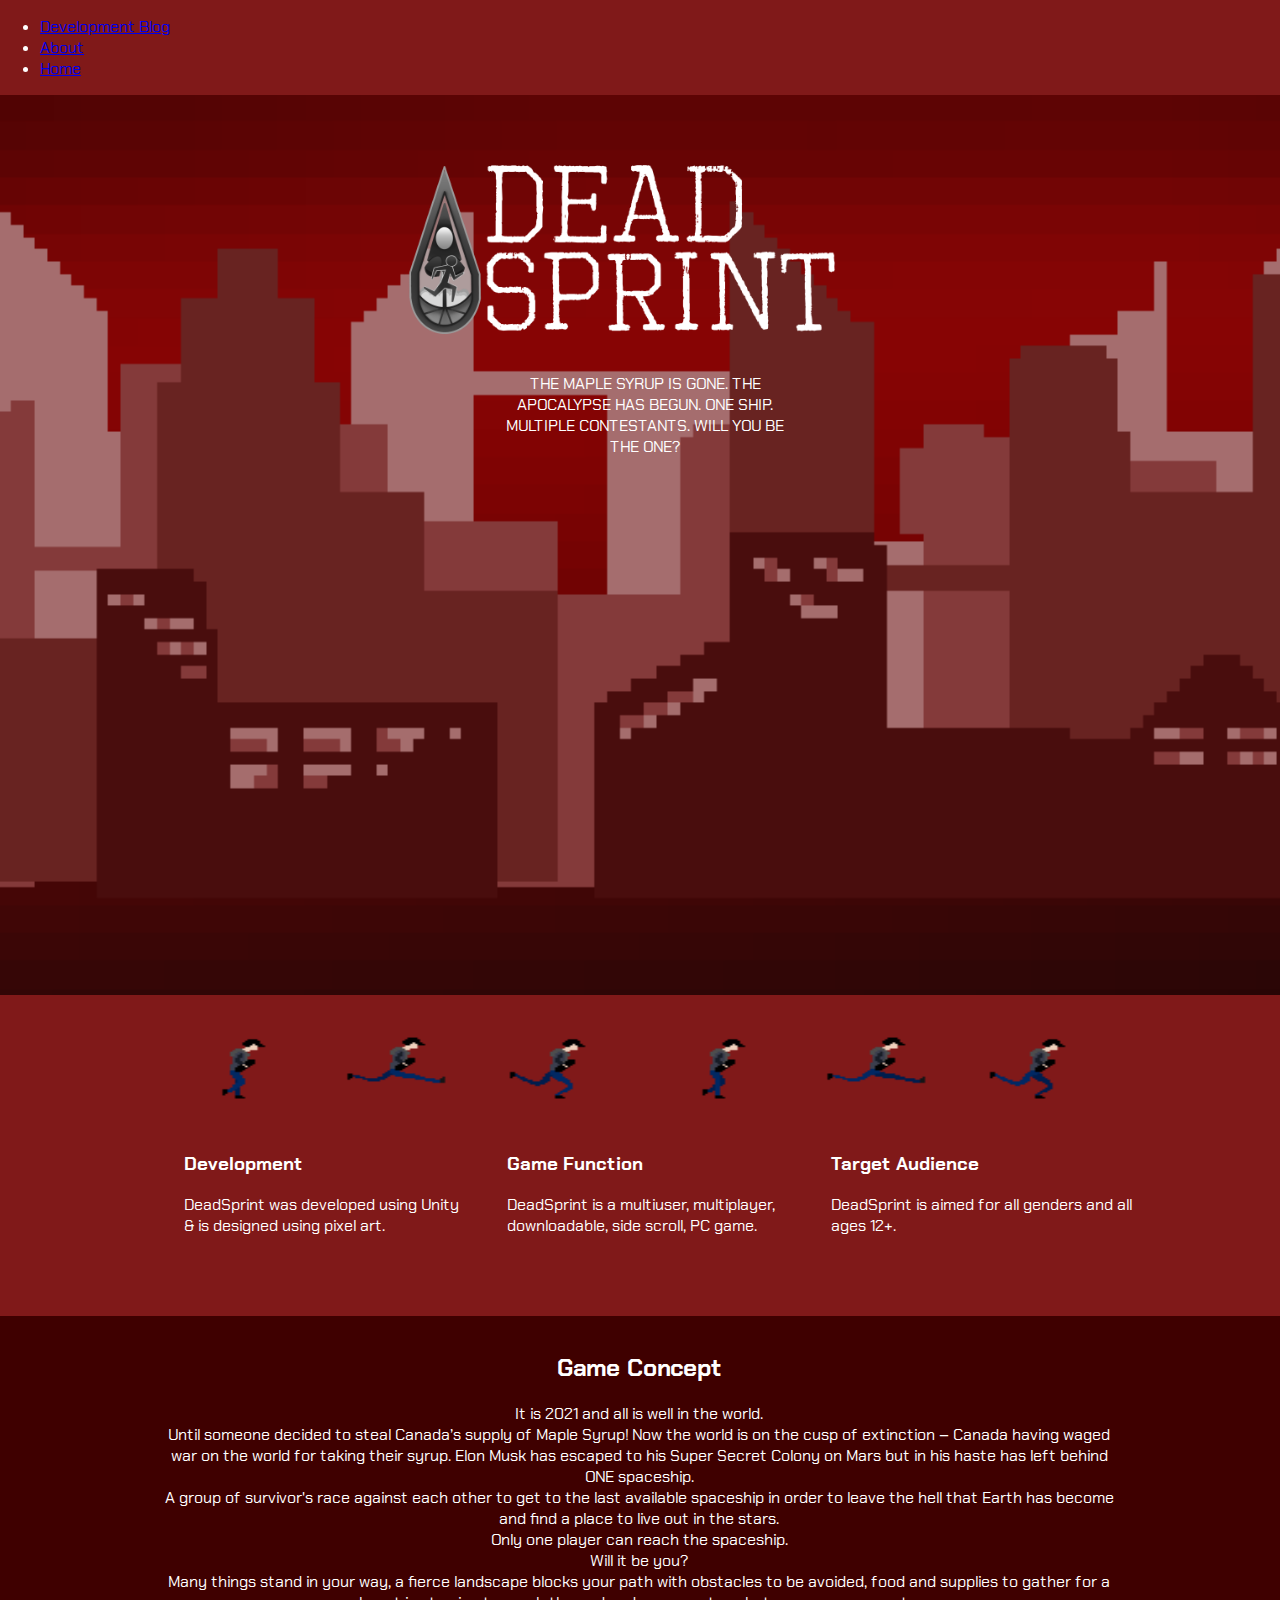
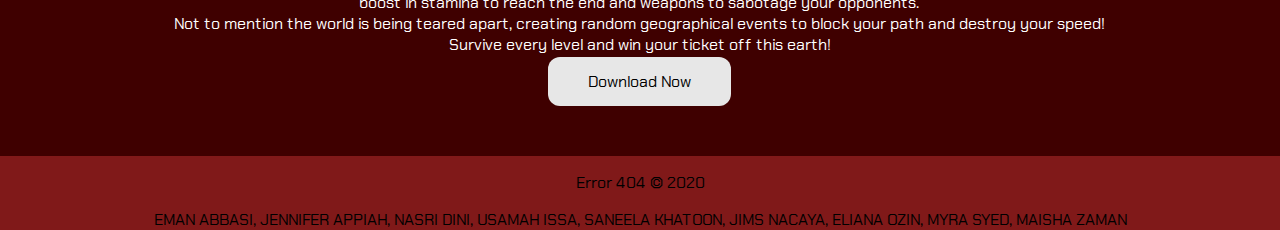
==== About.html @ ffdc812d "Add files via upload" ====
<!DOCTYPE html>
<html lang="en">
<head>
	<meta charset ="UTF-8">
	<meta name ="viewport" content="width=device-width, initial-scale=1.0">
	
	<link href="https://fonts.googleapis.com/css2?family=Chakra+Petch:wght@300&display=swap" rel="stylesheet">
	<link rel="stylesheet"  href="newstyle.css">
	<title>Dead Sprint</title>
</head>
<body>

<nav>
<ul>
<li><a href="Developmentblog.html">Development Blog</a></li>
<li><a href="About.html">About</a></li>
<li><a href="index.html">Home</a></li>
</ul>
</nav>
<header class="main">
</ul>
</nav>

	<header class="main">
		<div class="opening">
			<center><img src="Deadsprintlogo1_whitefull.png" class="logo" alt="centered image" height="210"> </center>
			<div class="text">
				THE MAPLE SYRUP IS GONE. THE APOCALYPSE HAS BEGUN. 
				ONE SHIP. MULTIPLE CONTESTANTS. WILL YOU BE THE ONE?
			</div>
			
		</div>
	</header>
	
	<section class="key-facts">
		<center><img src="Player1Spritesheet.png" class="character" alt="centered image" height="100" width="75%"> </center>
		<div class="container block">
			<div>
				<h3>Development</h3>
				<p>DeadSprint was developed using Unity <br> & is designed using pixel art.</p>
			</div>
			<div>
				<h3>Game Function</h3>
				<p>DeadSprint is a multiuser, multiplayer, 
				downloadable, side scroll, PC game.</p>
			</div>
			<div>
				<h3>Target Audience</h3>
				<p>DeadSprint is aimed for all genders and all ages 12+.</p>
			</div>
		</div>
	</section>
	
	<section class="concept">
		<div class="container">
			<div>
				<h2>Game Concept</h2>
				<p>It is 2021 and all is well in the world.<br>
				Until someone decided to steal Canada’s supply of Maple Syrup! Now the world is on the cusp of extinction 
				– Canada having waged war on the world for taking their syrup. Elon Musk has escaped to his Super Secret 
				Colony on Mars but in his haste has left behind ONE spaceship.<br>
				A group of survivor's race against each other to get to the last available spaceship in order to leave the hell that Earth 
				has become and find a place to live out in the stars.<br>Only one player can reach
				the spaceship.<br> Will it be you?<br> Many things stand in your way, a fierce landscape blocks your path with obstacles 
				to be avoided, food and supplies to gather for a boost in stamina to reach the end and weapons to sabotage your opponents. <br>
				Not to mention the world is being teared apart, creating random geographical events to block your path and destroy your speed! 
				Survive every level and win your ticket off this earth! </p>
			</div>	
			<div class="center">
				<a href="Build" class="minor-download" download>Download Now</a>
			</div>
		</div>
	</section>
	
	<footer class="copyright">
		<p>Error 404 &copy; 2020</p>
		<p>EMAN ABBASI, JENNIFER APPIAH, NASRI DINI, USAMAH ISSA, SANEELA KHATOON, JIMS NACAYA, ELIANA OZIN, MYRA SYED, MAISHA ZAMAN </p>
	</footer>
</body>
<html>
---- newstyle.css ----
body{
	background: rgba(114, 0, 0, 0.9);
	margin: 0;
	color: rgb(255, 255, 255);
	font-family: 'Chakra Petch', sans-serif;	
}

.main{
	height: 100vh;
	width: 100%;
	background-image: url('background.png');
	background-size: cover;
	background-repeat: no-repeat;
	background-position: center;
}

.opening{
	position: absolute;
	top: 5%;
	left: 50%;
	margin-top: 105px;
	margin-left:-145px;
	width: 300px;
	height: 350px;
	text-align: center;
}

.opening .logo {
	margin-left: -115px;
}

.opening .text{
	margin-top: 0.5rem;
	margin-bottom: 1.5rem;
}

.opening .main-download{
	font-size: 16px;
	padding: 14px 40px;
	border-radius: 12px;
	background-color: #e7e7e7; 
	color: black;
	text-decoration: none;
}
.opening .main-download:hover {
	background-color: #555555; 
	color: white;
}

.key-facts .character{
	margin-top: 1rem;
}
.container{
	max-width: 960px;
	margin: auto;
	overflow: hidden;
	padding: 1rem 1rem 4rem 4rem;
}

.block {
	display: grid;
	grid-gap: 10px;
	grid-template-columns: 1fr 1fr 1fr;
}

.concept{
	background-color: #3f0000;
	text-align: center;
	margin-left: -50px;	
}

.concept .minor-download{
	font-size: 16px;
	padding: 14px 40px;
	border-radius: 12px;
	background-color: #e7e7e7; 
	color: black;
	text-decoration: none;
}
.concept .minor-download:hover {
	background-color: #555555; 
	color: white;
}

.copyright{
	text-align: center;
	color: black;
}
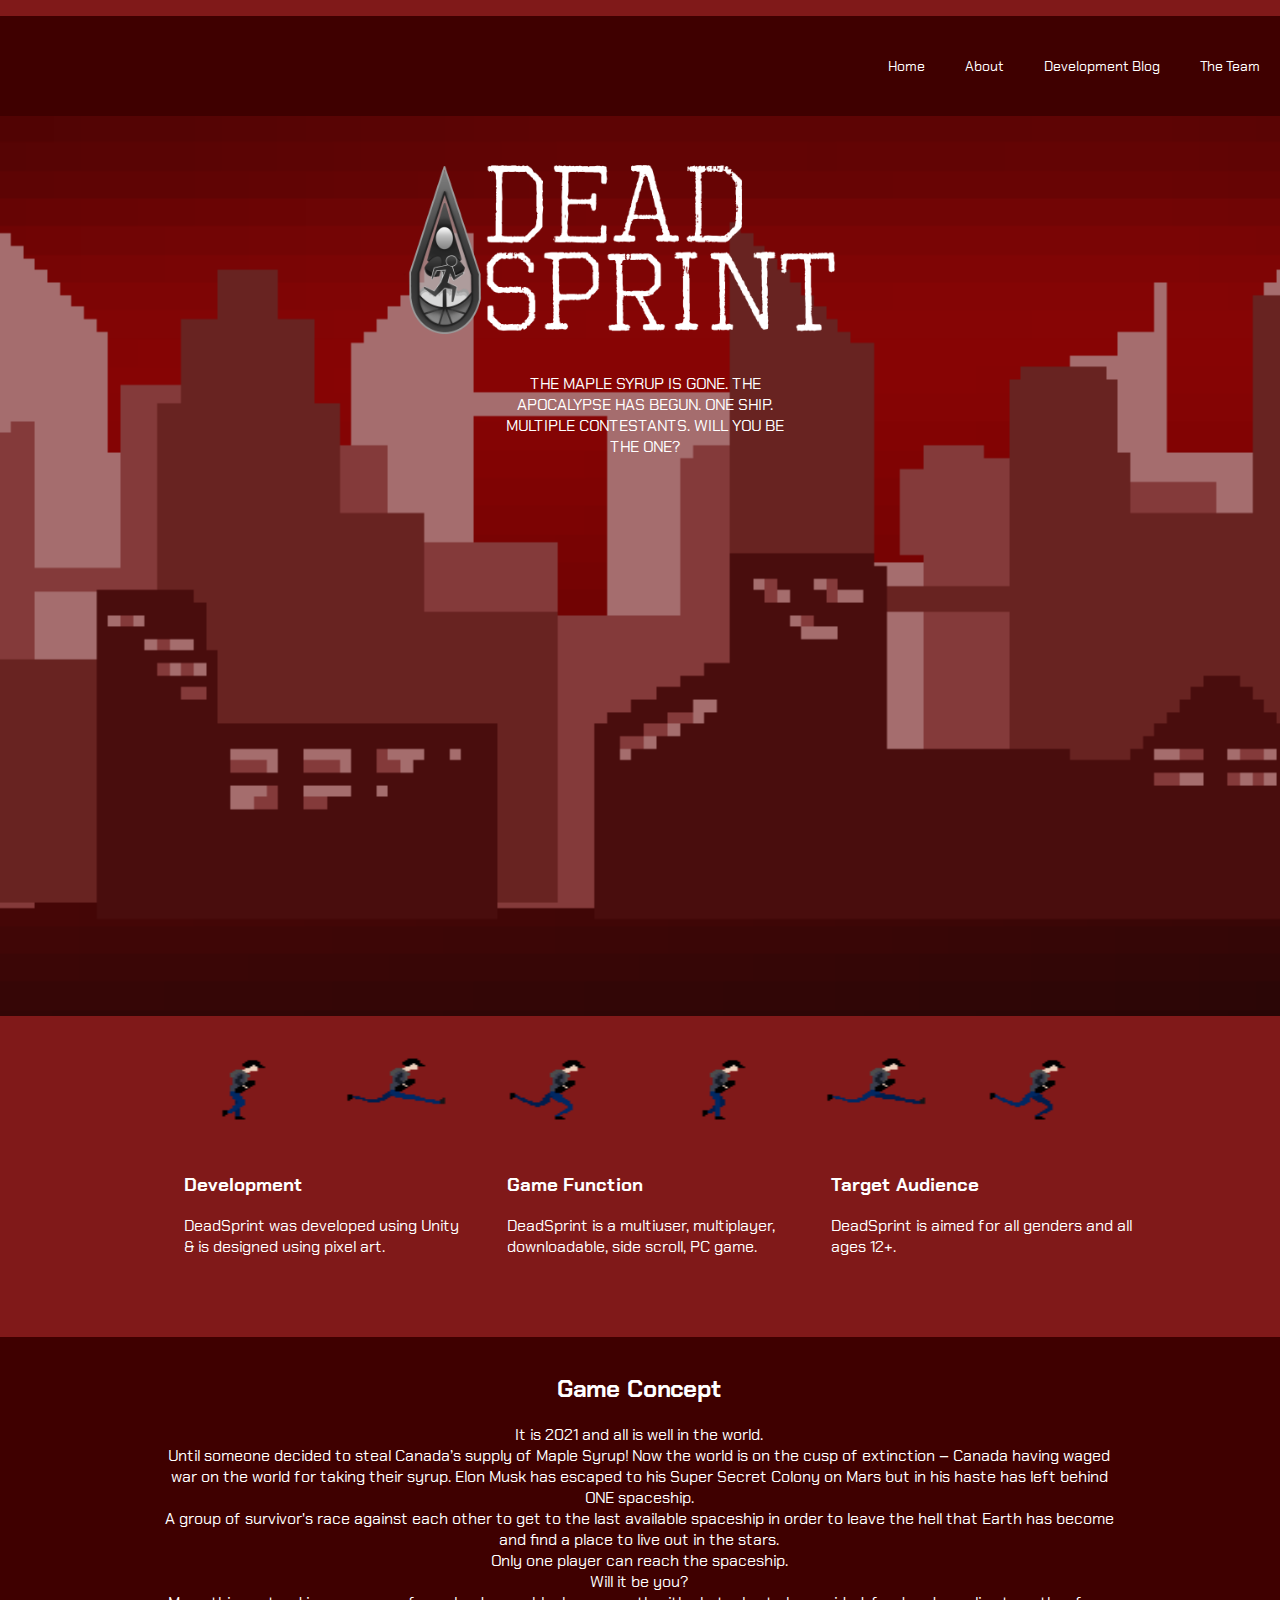
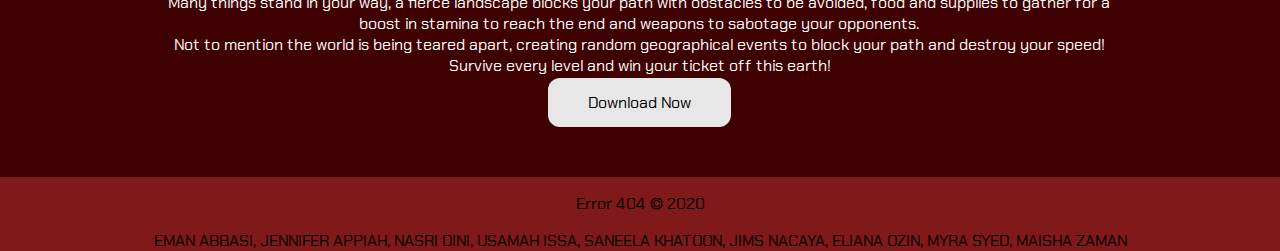
==== commit 89132628: "Update About.html" ====
--- a/About.html
+++ b/About.html
@@ -12,6 +12,7 @@
 
 <nav>
 <ul>
+<li><a href="Team.html">The Team</a></li>
 <li><a href="Developmentblog.html">Development Blog</a></li>
 <li><a href="About.html">About</a></li>
 <li><a href="index.html">Home</a></li>
--- a/newstyle.css
+++ b/newstyle.css
@@ -86,3 +86,35 @@
 	text-align: center;
 	color: black;
 }
+
+.join-us{
+	background-color: #3f0000;
+	text-align: center;
+	margin-left: -50px;	
+}
+nav{
+	width:100%;
+	height:100px;
+	background-color:#3f0000;
+	
+}
+ul{
+	
+}
+ul li{
+	list-style:none;
+	display:inline-block;
+	float: right;
+	line-height:100px;  
+}
+ul li a{
+	display: block;
+	text-decoration: none;
+	font-size:14px;
+	font-family:'Chakra Petch', sans-serif;
+	color: white;
+	padding:0 20px;
+}
+ul li a:hover{
+	color:red;
+}
